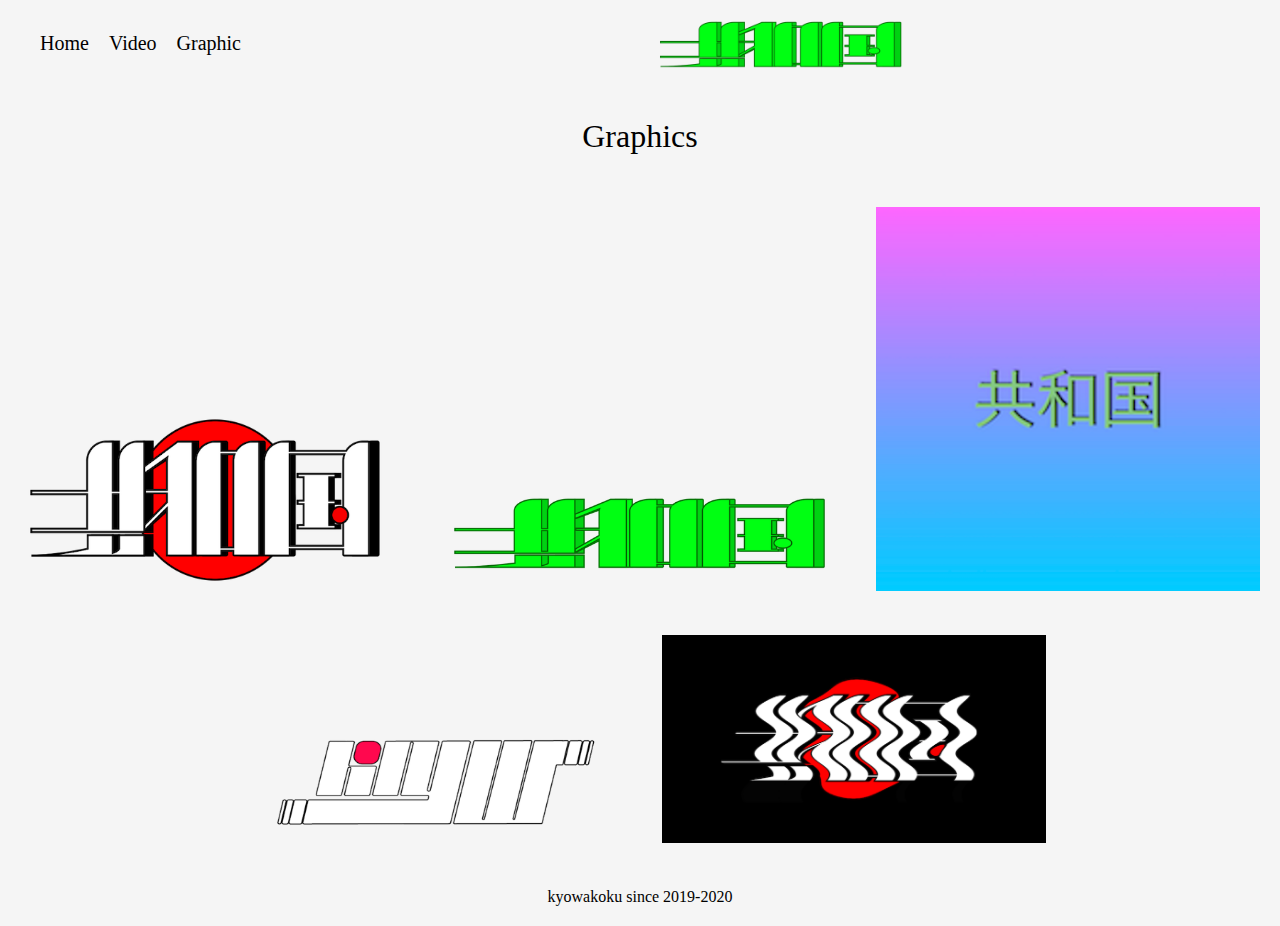
==== graphic.html @ cb159e1c "welcomeページの作成とグラフィック、とビデオページの作成" ====
<!DOCTYPE html>
<html lang="en">
<head>
    <meta charset="UTF-8">
    <meta name="viewport" content="width=device-width, initial-scale=1.0">
    <title>共和国</title>
    <link rel="stylesheet" href="css/normalize.css">
    <link rel="stylesheet" href="css/graphic.css">
    <link rel="stylesheet" href="css/lightgallery.css">
</head>
<body>
    <header>
        <nav>
            <ul class="navigation">
                <li><a href="home.html">Home</a></li>
                <li><a href="video.html">Video</a></li>
                <li><a href="graphic.html">Graphic</a></li>
            </ul>
        </nav>
        <a href="home.html">
            <img src="logo2.png" alt="ロゴ画像" class="logo">
        </a>
    </header>
    <main>
        <div class="title">
            <p>Graphics</p>
        </div>
        <div id="lightgallery">
            <a href="graphics/logo1.png">
                <img src="graphics/logo1.png" alt="共和国最初のロゴ">
            </a>
            <a href="graphics/logo2.png">
                <img src="graphics/logo2.png" alt="共和国のロゴ">
            </a>
            <a href="graphics/kyowakoku.png">
                <img src="graphics/kyowakoku.png" alt="vaporwave風ロゴ">
            </a>
            <a href="graphics/logo_KYW.png">
                <img src="graphics/logo_KYW.png" alt="KYW Logo">
            </a>
            <a href="graphics/PulseNoise_kyowakokuLogo.png">
                <img src="graphics/PulseNoise_kyowakokuLogo.png" alt="ノイズの入ったロゴ">
            </a>
        </div>
    </main>
    <footer>
        <p class="copy-right">kyowakoku since 2019-2020</p>
    </footer>

    <script src="js/lightgallery.min.js"></script>
    <script src="js/lg-thumbnail.min.js"></script>
    <script src="js/lg-fullscreen.min.js"></script>
    <script src="js/lg-hash.min.js"></script>
    <script src="js/lg-pager.min.js"></script>
    <script src="js/lg-share.min.js"></script>
    <script>
        lightGallery(document.getElementById('lightgallery'));
    </script>
</body>
</html>
---- css/graphic.css ----
@charset "utf-8";

html {
    font-size: 100%;
}

body {
    background-color: rgb(245, 245, 245);
}

nav a {
    text-decoration: none;
    position: relative;
    display: inline-block;
}

nav a::after {
    position: absolute;
    bottom: -4px;
    left: 0;
    content: '';
    width: 100%;
    height: 2px;
    background: #333;
    transform: scale(0, 1);
    transform-origin: center top;
    transition: transform 0.3s;
}

nav a:hover::after {
    transform: scale(1, 1);
}

img {
    max-width: 100%;
    margin: auto;
}

header {
    display: flex;
    margin-bottom: 20px;
}

header a {
    margin: 0 auto;
}

header .logo {
    width: 250px;
}

nav {
    text-align: center;
    margin: auto 30px;
}

.navigation {
    display: flex;
    padding: 0;
    list-style: none;
    font-size: 20px;
}

.navigation li {
    margin: 0 10px;
}

.navigation a {
    color: black;
}

.title {
    font-size: 32px;
    text-align: center;
}

main {
    text-align: center;
}

main a {
    text-decoration: none;
    list-style: none;
}

main img {
    width: 30%;
    height: 30%;
    margin: 20px;
}

footer .copy-right {
    text-align: center;
    margin: 20px 0;
}
---- css/lightgallery.css ----
@font-face {
  font-family: 'lg';
  src: url("../fonts/lg.eot?n1z373");
  src: url("../fonts/lg.eot?#iefixn1z373") format("embedded-opentype"), url("../fonts/lg.woff?n1z373") format("woff"), url("../fonts/lg.ttf?n1z373") format("truetype"), url("../fonts/lg.svg?n1z373#lg") format("svg");
  font-weight: normal;
  font-style: normal;
}

.lg-icon {
  font-family: 'lg';
  speak: none;
  font-style: normal;
  font-weight: normal;
  font-variant: normal;
  text-transform: none;
  line-height: 1;
  /* Better Font Rendering =========== */
  -webkit-font-smoothing: antialiased;
  -moz-osx-font-smoothing: grayscale;
}

.lg-actions .lg-next, .lg-actions .lg-prev {
  background-color: rgba(0, 0, 0, 0.45);
  border-radius: 2px;
  color: #999;
  cursor: pointer;
  display: block;
  font-size: 22px;
  margin-top: -10px;
  padding: 8px 10px 9px;
  position: absolute;
  top: 50%;
  z-index: 1080;
  outline: none;
  border: none;
  background-color: transparent;
}

.lg-actions .lg-next.disabled, .lg-actions .lg-prev.disabled {
  pointer-events: none;
  opacity: 0.5;
}

.lg-actions .lg-next:hover, .lg-actions .lg-prev:hover {
  color: #FFF;
}

.lg-actions .lg-next {
  right: 20px;
}

.lg-actions .lg-next:before {
  content: "\e095";
}

.lg-actions .lg-prev {
  left: 20px;
}

.lg-actions .lg-prev:after {
  content: "\e094";
}

@-webkit-keyframes lg-right-end {
  0% {
    left: 0;
  }
  50% {
    left: -30px;
  }
  100% {
    left: 0;
  }
}

@-moz-keyframes lg-right-end {
  0% {
    left: 0;
  }
  50% {
    left: -30px;
  }
  100% {
    left: 0;
  }
}

@-ms-keyframes lg-right-end {
  0% {
    left: 0;
  }
  50% {
    left: -30px;
  }
  100% {
    left: 0;
  }
}

@keyframes lg-right-end {
  0% {
    left: 0;
  }
  50% {
    left: -30px;
  }
  100% {
    left: 0;
  }
}

@-webkit-keyframes lg-left-end {
  0% {
    left: 0;
  }
  50% {
    left: 30px;
  }
  100% {
    left: 0;
  }
}

@-moz-keyframes lg-left-end {
  0% {
    left: 0;
  }
  50% {
    left: 30px;
  }
  100% {
    left: 0;
  }
}

@-ms-keyframes lg-left-end {
  0% {
    left: 0;
  }
  50% {
    left: 30px;
  }
  100% {
    left: 0;
  }
}

@keyframes lg-left-end {
  0% {
    left: 0;
  }
  50% {
    left: 30px;
  }
  100% {
    left: 0;
  }
}

.lg-outer.lg-right-end .lg-object {
  -webkit-animation: lg-right-end 0.3s;
  -o-animation: lg-right-end 0.3s;
  animation: lg-right-end 0.3s;
  position: relative;
}

.lg-outer.lg-left-end .lg-object {
  -webkit-animation: lg-left-end 0.3s;
  -o-animation: lg-left-end 0.3s;
  animation: lg-left-end 0.3s;
  position: relative;
}

.lg-toolbar {
  z-index: 1082;
  left: 0;
  position: absolute;
  top: 0;
  width: 100%;
  background-color: rgba(0, 0, 0, 0.45);
}

.lg-toolbar .lg-icon {
  color: #999;
  cursor: pointer;
  float: right;
  font-size: 24px;
  height: 47px;
  line-height: 27px;
  padding: 10px 0;
  text-align: center;
  width: 50px;
  text-decoration: none !important;
  outline: medium none;
  background: none;
  border: none;
  box-shadow: none;
  -webkit-transition: color 0.2s linear;
  -o-transition: color 0.2s linear;
  transition: color 0.2s linear;
}

.lg-toolbar .lg-icon:hover {
  color: #FFF;
}

.lg-toolbar .lg-close:after {
  content: "\e070";
}

.lg-toolbar .lg-download:after {
  content: "\e0f2";
}

.lg-sub-html {
  background-color: rgba(0, 0, 0, 0.45);
  bottom: 0;
  color: #EEE;
  font-size: 16px;
  left: 0;
  padding: 10px 40px;
  position: fixed;
  right: 0;
  text-align: center;
  z-index: 1080;
}

.lg-sub-html h4 {
  margin: 0;
  font-size: 13px;
  font-weight: bold;
}

.lg-sub-html p {
  font-size: 12px;
  margin: 5px 0 0;
}

#lg-counter {
  color: #999;
  display: inline-block;
  font-size: 16px;
  padding-left: 20px;
  padding-top: 12px;
  vertical-align: middle;
}

.lg-toolbar, .lg-prev, .lg-next {
  opacity: 1;
  -webkit-transition: -webkit-transform 0.35s cubic-bezier(0, 0, 0.25, 1) 0s, opacity 0.35s cubic-bezier(0, 0, 0.25, 1) 0s, color 0.2s linear;
  -moz-transition: -moz-transform 0.35s cubic-bezier(0, 0, 0.25, 1) 0s, opacity 0.35s cubic-bezier(0, 0, 0.25, 1) 0s, color 0.2s linear;
  -o-transition: -o-transform 0.35s cubic-bezier(0, 0, 0.25, 1) 0s, opacity 0.35s cubic-bezier(0, 0, 0.25, 1) 0s, color 0.2s linear;
  transition: transform 0.35s cubic-bezier(0, 0, 0.25, 1) 0s, opacity 0.35s cubic-bezier(0, 0, 0.25, 1) 0s, color 0.2s linear;
}

.lg-hide-items .lg-prev {
  opacity: 0;
  -webkit-transform: translate3d(-10px, 0, 0);
  transform: translate3d(-10px, 0, 0);
}

.lg-hide-items .lg-next {
  opacity: 0;
  -webkit-transform: translate3d(10px, 0, 0);
  transform: translate3d(10px, 0, 0);
}

.lg-hide-items .lg-toolbar {
  opacity: 0;
  -webkit-transform: translate3d(0, -10px, 0);
  transform: translate3d(0, -10px, 0);
}

body:not(.lg-from-hash) .lg-outer.lg-start-zoom .lg-object {
  -webkit-transform: scale3d(0.5, 0.5, 0.5);
  transform: scale3d(0.5, 0.5, 0.5);
  opacity: 0;
  -webkit-transition: -webkit-transform 250ms cubic-bezier(0, 0, 0.25, 1) 0s, opacity 250ms cubic-bezier(0, 0, 0.25, 1) !important;
  -moz-transition: -moz-transform 250ms cubic-bezier(0, 0, 0.25, 1) 0s, opacity 250ms cubic-bezier(0, 0, 0.25, 1) !important;
  -o-transition: -o-transform 250ms cubic-bezier(0, 0, 0.25, 1) 0s, opacity 250ms cubic-bezier(0, 0, 0.25, 1) !important;
  transition: transform 250ms cubic-bezier(0, 0, 0.25, 1) 0s, opacity 250ms cubic-bezier(0, 0, 0.25, 1) !important;
  -webkit-transform-origin: 50% 50%;
  -moz-transform-origin: 50% 50%;
  -ms-transform-origin: 50% 50%;
  transform-origin: 50% 50%;
}

body:not(.lg-from-hash) .lg-outer.lg-start-zoom .lg-item.lg-complete .lg-object {
  -webkit-transform: scale3d(1, 1, 1);
  transform: scale3d(1, 1, 1);
  opacity: 1;
}

.lg-outer .lg-thumb-outer {
  background-color: #0D0A0A;
  bottom: 0;
  position: absolute;
  width: 100%;
  z-index: 1080;
  max-height: 350px;
  -webkit-transform: translate3d(0, 100%, 0);
  transform: translate3d(0, 100%, 0);
  -webkit-transition: -webkit-transform 0.25s cubic-bezier(0, 0, 0.25, 1) 0s;
  -moz-transition: -moz-transform 0.25s cubic-bezier(0, 0, 0.25, 1) 0s;
  -o-transition: -o-transform 0.25s cubic-bezier(0, 0, 0.25, 1) 0s;
  transition: transform 0.25s cubic-bezier(0, 0, 0.25, 1) 0s;
}

.lg-outer .lg-thumb-outer.lg-grab .lg-thumb-item {
  cursor: -webkit-grab;
  cursor: -moz-grab;
  cursor: -o-grab;
  cursor: -ms-grab;
  cursor: grab;
}

.lg-outer .lg-thumb-outer.lg-grabbing .lg-thumb-item {
  cursor: move;
  cursor: -webkit-grabbing;
  cursor: -moz-grabbing;
  cursor: -o-grabbing;
  cursor: -ms-grabbing;
  cursor: grabbing;
}

.lg-outer .lg-thumb-outer.lg-dragging .lg-thumb {
  -webkit-transition-duration: 0s !important;
  transition-duration: 0s !important;
}

.lg-outer.lg-thumb-open .lg-thumb-outer {
  -webkit-transform: translate3d(0, 0%, 0);
  transform: translate3d(0, 0%, 0);
}

.lg-outer .lg-thumb {
  padding: 10px 0;
  height: 100%;
  margin-bottom: -5px;
}

.lg-outer .lg-thumb-item {
  border-radius: 5px;
  cursor: pointer;
  float: left;
  overflow: hidden;
  height: 100%;
  border: 2px solid #FFF;
  border-radius: 4px;
  margin-bottom: 5px;
}

@media (min-width: 1025px) {
  .lg-outer .lg-thumb-item {
    -webkit-transition: border-color 0.25s ease;
    -o-transition: border-color 0.25s ease;
    transition: border-color 0.25s ease;
  }
}

.lg-outer .lg-thumb-item.active, .lg-outer .lg-thumb-item:hover {
  border-color: #a90707;
}

.lg-outer .lg-thumb-item img {
  width: 100%;
  height: 100%;
  object-fit: cover;
}

.lg-outer.lg-has-thumb .lg-item {
  padding-bottom: 120px;
}

.lg-outer.lg-can-toggle .lg-item {
  padding-bottom: 0;
}

.lg-outer.lg-pull-caption-up .lg-sub-html {
  -webkit-transition: bottom 0.25s ease;
  -o-transition: bottom 0.25s ease;
  transition: bottom 0.25s ease;
}

.lg-outer.lg-pull-caption-up.lg-thumb-open .lg-sub-html {
  bottom: 100px;
}

.lg-outer .lg-toggle-thumb {
  background-color: #0D0A0A;
  border-radius: 2px 2px 0 0;
  color: #999;
  cursor: pointer;
  font-size: 24px;
  height: 39px;
  line-height: 27px;
  padding: 5px 0;
  position: absolute;
  right: 20px;
  text-align: center;
  top: -39px;
  width: 50px;
  outline: medium none;
  border: none;
}

.lg-outer .lg-toggle-thumb:after {
  content: "\e1ff";
}

.lg-outer .lg-toggle-thumb:hover {
  color: #FFF;
}

.lg-outer .lg-video-cont {
  display: inline-block;
  vertical-align: middle;
  max-width: 1140px;
  max-height: 100%;
  width: 100%;
  padding: 0 5px;
}

.lg-outer .lg-video {
  width: 100%;
  height: 0;
  padding-bottom: 56.25%;
  overflow: hidden;
  position: relative;
}

.lg-outer .lg-video .lg-object {
  display: inline-block;
  position: absolute;
  top: 0;
  left: 0;
  width: 100% !important;
  height: 100% !important;
}

.lg-outer .lg-video .lg-video-play {
  width: 84px;
  height: 59px;
  position: absolute;
  left: 50%;
  top: 50%;
  margin-left: -42px;
  margin-top: -30px;
  z-index: 1080;
  cursor: pointer;
}

.lg-outer .lg-has-vimeo .lg-video-play {
  background: url("../img/vimeo-play.png") no-repeat scroll 0 0 transparent;
}

.lg-outer .lg-has-vimeo:hover .lg-video-play {
  background: url("../img/vimeo-play.png") no-repeat scroll 0 -58px transparent;
}

.lg-outer .lg-has-html5 .lg-video-play {
  background: transparent url("../img/video-play.png") no-repeat scroll 0 0;
  height: 64px;
  margin-left: -32px;
  margin-top: -32px;
  width: 64px;
  opacity: 0.8;
}

.lg-outer .lg-has-html5:hover .lg-video-play {
  opacity: 1;
}

.lg-outer .lg-has-youtube .lg-video-play {
  background: url("../img/youtube-play.png") no-repeat scroll 0 0 transparent;
}

.lg-outer .lg-has-youtube:hover .lg-video-play {
  background: url("../img/youtube-play.png") no-repeat scroll 0 -60px transparent;
}

.lg-outer .lg-video-object {
  width: 100% !important;
  height: 100% !important;
  position: absolute;
  top: 0;
  left: 0;
}

.lg-outer .lg-has-video .lg-video-object {
  visibility: hidden;
}

.lg-outer .lg-has-video.lg-video-playing .lg-object, .lg-outer .lg-has-video.lg-video-playing .lg-video-play {
  display: none;
}

.lg-outer .lg-has-video.lg-video-playing .lg-video-object {
  visibility: visible;
}

.lg-progress-bar {
  background-color: #333;
  height: 5px;
  left: 0;
  position: absolute;
  top: 0;
  width: 100%;
  z-index: 1083;
  opacity: 0;
  -webkit-transition: opacity 0.08s ease 0s;
  -moz-transition: opacity 0.08s ease 0s;
  -o-transition: opacity 0.08s ease 0s;
  transition: opacity 0.08s ease 0s;
}

.lg-progress-bar .lg-progress {
  background-color: #a90707;
  height: 5px;
  width: 0;
}

.lg-progress-bar.lg-start .lg-progress {
  width: 100%;
}

.lg-show-autoplay .lg-progress-bar {
  opacity: 1;
}

.lg-autoplay-button:after {
  content: "\e01d";
}

.lg-show-autoplay .lg-autoplay-button:after {
  content: "\e01a";
}

.lg-outer.lg-css3.lg-zoom-dragging .lg-item.lg-complete.lg-zoomable .lg-img-wrap, .lg-outer.lg-css3.lg-zoom-dragging .lg-item.lg-complete.lg-zoomable .lg-image {
  -webkit-transition-duration: 0s;
  transition-duration: 0s;
}

.lg-outer.lg-use-transition-for-zoom .lg-item.lg-complete.lg-zoomable .lg-img-wrap {
  -webkit-transition: -webkit-transform 0.3s cubic-bezier(0, 0, 0.25, 1) 0s;
  -moz-transition: -moz-transform 0.3s cubic-bezier(0, 0, 0.25, 1) 0s;
  -o-transition: -o-transform 0.3s cubic-bezier(0, 0, 0.25, 1) 0s;
  transition: transform 0.3s cubic-bezier(0, 0, 0.25, 1) 0s;
}

.lg-outer.lg-use-left-for-zoom .lg-item.lg-complete.lg-zoomable .lg-img-wrap {
  -webkit-transition: left 0.3s cubic-bezier(0, 0, 0.25, 1) 0s, top 0.3s cubic-bezier(0, 0, 0.25, 1) 0s;
  -moz-transition: left 0.3s cubic-bezier(0, 0, 0.25, 1) 0s, top 0.3s cubic-bezier(0, 0, 0.25, 1) 0s;
  -o-transition: left 0.3s cubic-bezier(0, 0, 0.25, 1) 0s, top 0.3s cubic-bezier(0, 0, 0.25, 1) 0s;
  transition: left 0.3s cubic-bezier(0, 0, 0.25, 1) 0s, top 0.3s cubic-bezier(0, 0, 0.25, 1) 0s;
}

.lg-outer .lg-item.lg-complete.lg-zoomable .lg-img-wrap {
  -webkit-transform: translate3d(0, 0, 0);
  transform: translate3d(0, 0, 0);
  -webkit-backface-visibility: hidden;
  -moz-backface-visibility: hidden;
  backface-visibility: hidden;
}

.lg-outer .lg-item.lg-complete.lg-zoomable .lg-image {
  -webkit-transform: scale3d(1, 1, 1);
  transform: scale3d(1, 1, 1);
  -webkit-transition: -webkit-transform 0.3s cubic-bezier(0, 0, 0.25, 1) 0s, opacity 0.15s !important;
  -moz-transition: -moz-transform 0.3s cubic-bezier(0, 0, 0.25, 1) 0s, opacity 0.15s !important;
  -o-transition: -o-transform 0.3s cubic-bezier(0, 0, 0.25, 1) 0s, opacity 0.15s !important;
  transition: transform 0.3s cubic-bezier(0, 0, 0.25, 1) 0s, opacity 0.15s !important;
  -webkit-transform-origin: 0 0;
  -moz-transform-origin: 0 0;
  -ms-transform-origin: 0 0;
  transform-origin: 0 0;
  -webkit-backface-visibility: hidden;
  -moz-backface-visibility: hidden;
  backface-visibility: hidden;
}

#lg-zoom-in:after {
  content: "\e311";
}

#lg-actual-size {
  font-size: 20px;
}

#lg-actual-size:after {
  content: "\e033";
}

#lg-zoom-out {
  opacity: 0.5;
  pointer-events: none;
}

#lg-zoom-out:after {
  content: "\e312";
}

.lg-zoomed #lg-zoom-out {
  opacity: 1;
  pointer-events: auto;
}

.lg-outer .lg-pager-outer {
  bottom: 60px;
  left: 0;
  position: absolute;
  right: 0;
  text-align: center;
  z-index: 1080;
  height: 10px;
}

.lg-outer .lg-pager-outer.lg-pager-hover .lg-pager-cont {
  overflow: visible;
}

.lg-outer .lg-pager-cont {
  cursor: pointer;
  display: inline-block;
  overflow: hidden;
  position: relative;
  vertical-align: top;
  margin: 0 5px;
}

.lg-outer .lg-pager-cont:hover .lg-pager-thumb-cont {
  opacity: 1;
  -webkit-transform: translate3d(0, 0, 0);
  transform: translate3d(0, 0, 0);
}

.lg-outer .lg-pager-cont.lg-pager-active .lg-pager {
  box-shadow: 0 0 0 2px white inset;
}

.lg-outer .lg-pager-thumb-cont {
  background-color: #fff;
  color: #FFF;
  bottom: 100%;
  height: 83px;
  left: 0;
  margin-bottom: 20px;
  margin-left: -60px;
  opacity: 0;
  padding: 5px;
  position: absolute;
  width: 120px;
  border-radius: 3px;
  -webkit-transition: opacity 0.15s ease 0s, -webkit-transform 0.15s ease 0s;
  -moz-transition: opacity 0.15s ease 0s, -moz-transform 0.15s ease 0s;
  -o-transition: opacity 0.15s ease 0s, -o-transform 0.15s ease 0s;
  transition: opacity 0.15s ease 0s, transform 0.15s ease 0s;
  -webkit-transform: translate3d(0, 5px, 0);
  transform: translate3d(0, 5px, 0);
}

.lg-outer .lg-pager-thumb-cont img {
  width: 100%;
  height: 100%;
}

.lg-outer .lg-pager {
  background-color: rgba(255, 255, 255, 0.5);
  border-radius: 50%;
  box-shadow: 0 0 0 8px rgba(255, 255, 255, 0.7) inset;
  display: block;
  height: 12px;
  -webkit-transition: box-shadow 0.3s ease 0s;
  -o-transition: box-shadow 0.3s ease 0s;
  transition: box-shadow 0.3s ease 0s;
  width: 12px;
}

.lg-outer .lg-pager:hover, .lg-outer .lg-pager:focus {
  box-shadow: 0 0 0 8px white inset;
}

.lg-outer .lg-caret {
  border-left: 10px solid transparent;
  border-right: 10px solid transparent;
  border-top: 10px dashed;
  bottom: -10px;
  display: inline-block;
  height: 0;
  left: 50%;
  margin-left: -5px;
  position: absolute;
  vertical-align: middle;
  width: 0;
}

.lg-fullscreen:after {
  content: "\e20c";
}

.lg-fullscreen-on .lg-fullscreen:after {
  content: "\e20d";
}

.lg-outer #lg-dropdown-overlay {
  background-color: rgba(0, 0, 0, 0.25);
  bottom: 0;
  cursor: default;
  left: 0;
  position: fixed;
  right: 0;
  top: 0;
  z-index: 1081;
  opacity: 0;
  visibility: hidden;
  -webkit-transition: visibility 0s linear 0.18s, opacity 0.18s linear 0s;
  -o-transition: visibility 0s linear 0.18s, opacity 0.18s linear 0s;
  transition: visibility 0s linear 0.18s, opacity 0.18s linear 0s;
}

.lg-outer.lg-dropdown-active .lg-dropdown, .lg-outer.lg-dropdown-active #lg-dropdown-overlay {
  -webkit-transition-delay: 0s;
  transition-delay: 0s;
  -moz-transform: translate3d(0, 0px, 0);
  -o-transform: translate3d(0, 0px, 0);
  -ms-transform: translate3d(0, 0px, 0);
  -webkit-transform: translate3d(0, 0px, 0);
  transform: translate3d(0, 0px, 0);
  opacity: 1;
  visibility: visible;
}

.lg-outer.lg-dropdown-active #lg-share {
  color: #FFF;
}

.lg-outer .lg-dropdown {
  background-color: #fff;
  border-radius: 2px;
  font-size: 14px;
  list-style-type: none;
  margin: 0;
  padding: 10px 0;
  position: absolute;
  right: 0;
  text-align: left;
  top: 50px;
  opacity: 0;
  visibility: hidden;
  -moz-transform: translate3d(0, 5px, 0);
  -o-transform: translate3d(0, 5px, 0);
  -ms-transform: translate3d(0, 5px, 0);
  -webkit-transform: translate3d(0, 5px, 0);
  transform: translate3d(0, 5px, 0);
  -webkit-transition: -webkit-transform 0.18s linear 0s, visibility 0s linear 0.5s, opacity 0.18s linear 0s;
  -moz-transition: -moz-transform 0.18s linear 0s, visibility 0s linear 0.5s, opacity 0.18s linear 0s;
  -o-transition: -o-transform 0.18s linear 0s, visibility 0s linear 0.5s, opacity 0.18s linear 0s;
  transition: transform 0.18s linear 0s, visibility 0s linear 0.5s, opacity 0.18s linear 0s;
}

.lg-outer .lg-dropdown:after {
  content: "";
  display: block;
  height: 0;
  width: 0;
  position: absolute;
  border: 8px solid transparent;
  border-bottom-color: #FFF;
  right: 16px;
  top: -16px;
}

.lg-outer .lg-dropdown > li:last-child {
  margin-bottom: 0px;
}

.lg-outer .lg-dropdown > li:hover a, .lg-outer .lg-dropdown > li:hover .lg-icon {
  color: #333;
}

.lg-outer .lg-dropdown a {
  color: #333;
  display: block;
  white-space: pre;
  padding: 4px 12px;
  font-family: "Open Sans","Helvetica Neue",Helvetica,Arial,sans-serif;
  font-size: 12px;
}

.lg-outer .lg-dropdown a:hover {
  background-color: rgba(0, 0, 0, 0.07);
}

.lg-outer .lg-dropdown .lg-dropdown-text {
  display: inline-block;
  line-height: 1;
  margin-top: -3px;
  vertical-align: middle;
}

.lg-outer .lg-dropdown .lg-icon {
  color: #333;
  display: inline-block;
  float: none;
  font-size: 20px;
  height: auto;
  line-height: 1;
  margin-right: 8px;
  padding: 0;
  vertical-align: middle;
  width: auto;
}

.lg-outer #lg-share {
  position: relative;
}

.lg-outer #lg-share:after {
  content: "\e80d";
}

.lg-outer #lg-share-facebook .lg-icon {
  color: #3b5998;
}

.lg-outer #lg-share-facebook .lg-icon:after {
  content: "\e901";
}

.lg-outer #lg-share-twitter .lg-icon {
  color: #00aced;
}

.lg-outer #lg-share-twitter .lg-icon:after {
  content: "\e904";
}

.lg-outer #lg-share-googleplus .lg-icon {
  color: #dd4b39;
}

.lg-outer #lg-share-googleplus .lg-icon:after {
  content: "\e902";
}

.lg-outer #lg-share-pinterest .lg-icon {
  color: #cb2027;
}

.lg-outer #lg-share-pinterest .lg-icon:after {
  content: "\e903";
}

.group {
  *zoom: 1;
}

.group:before, .group:after {
  display: table;
  content: "";
  line-height: 0;
}

.group:after {
  clear: both;
}

.lg-outer {
  width: 100%;
  height: 100%;
  position: fixed;
  top: 0;
  left: 0;
  z-index: 1050;
  opacity: 0;
  outline: none;
  -webkit-transition: opacity 0.15s ease 0s;
  -o-transition: opacity 0.15s ease 0s;
  transition: opacity 0.15s ease 0s;
}

.lg-outer * {
  -webkit-box-sizing: border-box;
  -moz-box-sizing: border-box;
  box-sizing: border-box;
}

.lg-outer.lg-visible {
  opacity: 1;
}

.lg-outer.lg-css3 .lg-item.lg-prev-slide, .lg-outer.lg-css3 .lg-item.lg-next-slide, .lg-outer.lg-css3 .lg-item.lg-current {
  -webkit-transition-duration: inherit !important;
  transition-duration: inherit !important;
  -webkit-transition-timing-function: inherit !important;
  transition-timing-function: inherit !important;
}

.lg-outer.lg-css3.lg-dragging .lg-item.lg-prev-slide, .lg-outer.lg-css3.lg-dragging .lg-item.lg-next-slide, .lg-outer.lg-css3.lg-dragging .lg-item.lg-current {
  -webkit-transition-duration: 0s !important;
  transition-duration: 0s !important;
  opacity: 1;
}

.lg-outer.lg-grab img.lg-object {
  cursor: -webkit-grab;
  cursor: -moz-grab;
  cursor: -o-grab;
  cursor: -ms-grab;
  cursor: grab;
}

.lg-outer.lg-grabbing img.lg-object {
  cursor: move;
  cursor: -webkit-grabbing;
  cursor: -moz-grabbing;
  cursor: -o-grabbing;
  cursor: -ms-grabbing;
  cursor: grabbing;
}

.lg-outer .lg {
  height: 100%;
  width: 100%;
  position: relative;
  overflow: hidden;
  margin-left: auto;
  margin-right: auto;
  max-width: 100%;
  max-height: 100%;
}

.lg-outer .lg-inner {
  width: 100%;
  height: 100%;
  position: absolute;
  left: 0;
  top: 0;
  white-space: nowrap;
}

.lg-outer .lg-item {
  background: url("../img/loading.gif") no-repeat scroll center center transparent;
  display: none !important;
}

.lg-outer.lg-css3 .lg-prev-slide, .lg-outer.lg-css3 .lg-current, .lg-outer.lg-css3 .lg-next-slide {
  display: inline-block !important;
}

.lg-outer.lg-css .lg-current {
  display: inline-block !important;
}

.lg-outer .lg-item, .lg-outer .lg-img-wrap {
  display: inline-block;
  text-align: center;
  position: absolute;
  width: 100%;
  height: 100%;
}

.lg-outer .lg-item:before, .lg-outer .lg-img-wrap:before {
  content: "";
  display: inline-block;
  height: 50%;
  width: 1px;
  margin-right: -1px;
}

.lg-outer .lg-img-wrap {
  position: absolute;
  padding: 0 5px;
  left: 0;
  right: 0;
  top: 0;
  bottom: 0;
}

.lg-outer .lg-item.lg-complete {
  background-image: none;
}

.lg-outer .lg-item.lg-current {
  z-index: 1060;
}

.lg-outer .lg-image {
  display: inline-block;
  vertical-align: middle;
  max-width: 100%;
  max-height: 100%;
  width: auto !important;
  height: auto !important;
}

.lg-outer.lg-show-after-load .lg-item .lg-object, .lg-outer.lg-show-after-load .lg-item .lg-video-play {
  opacity: 0;
  -webkit-transition: opacity 0.15s ease 0s;
  -o-transition: opacity 0.15s ease 0s;
  transition: opacity 0.15s ease 0s;
}

.lg-outer.lg-show-after-load .lg-item.lg-complete .lg-object, .lg-outer.lg-show-after-load .lg-item.lg-complete .lg-video-play {
  opacity: 1;
}

.lg-outer .lg-empty-html {
  display: none;
}

.lg-outer.lg-hide-download #lg-download {
  display: none;
}

.lg-backdrop {
  position: fixed;
  top: 0;
  left: 0;
  right: 0;
  bottom: 0;
  z-index: 1040;
  background-color: #000;
  opacity: 0;
  -webkit-transition: opacity 0.15s ease 0s;
  -o-transition: opacity 0.15s ease 0s;
  transition: opacity 0.15s ease 0s;
}

.lg-backdrop.in {
  opacity: 1;
}

.lg-css3.lg-no-trans .lg-prev-slide, .lg-css3.lg-no-trans .lg-next-slide, .lg-css3.lg-no-trans .lg-current {
  -webkit-transition: none 0s ease 0s !important;
  -moz-transition: none 0s ease 0s !important;
  -o-transition: none 0s ease 0s !important;
  transition: none 0s ease 0s !important;
}

.lg-css3.lg-use-css3 .lg-item {
  -webkit-backface-visibility: hidden;
  -moz-backface-visibility: hidden;
  backface-visibility: hidden;
}

.lg-css3.lg-use-left .lg-item {
  -webkit-backface-visibility: hidden;
  -moz-backface-visibility: hidden;
  backface-visibility: hidden;
}

.lg-css3.lg-fade .lg-item {
  opacity: 0;
}

.lg-css3.lg-fade .lg-item.lg-current {
  opacity: 1;
}

.lg-css3.lg-fade .lg-item.lg-prev-slide, .lg-css3.lg-fade .lg-item.lg-next-slide, .lg-css3.lg-fade .lg-item.lg-current {
  -webkit-transition: opacity 0.1s ease 0s;
  -moz-transition: opacity 0.1s ease 0s;
  -o-transition: opacity 0.1s ease 0s;
  transition: opacity 0.1s ease 0s;
}

.lg-css3.lg-slide.lg-use-css3 .lg-item {
  opacity: 0;
}

.lg-css3.lg-slide.lg-use-css3 .lg-item.lg-prev-slide {
  -webkit-transform: translate3d(-100%, 0, 0);
  transform: translate3d(-100%, 0, 0);
}

.lg-css3.lg-slide.lg-use-css3 .lg-item.lg-next-slide {
  -webkit-transform: translate3d(100%, 0, 0);
  transform: translate3d(100%, 0, 0);
}

.lg-css3.lg-slide.lg-use-css3 .lg-item.lg-current {
  -webkit-transform: translate3d(0, 0, 0);
  transform: translate3d(0, 0, 0);
  opacity: 1;
}

.lg-css3.lg-slide.lg-use-css3 .lg-item.lg-prev-slide, .lg-css3.lg-slide.lg-use-css3 .lg-item.lg-next-slide, .lg-css3.lg-slide.lg-use-css3 .lg-item.lg-current {
  -webkit-transition: -webkit-transform 1s cubic-bezier(0, 0, 0.25, 1) 0s, opacity 0.1s ease 0s;
  -moz-transition: -moz-transform 1s cubic-bezier(0, 0, 0.25, 1) 0s, opacity 0.1s ease 0s;
  -o-transition: -o-transform 1s cubic-bezier(0, 0, 0.25, 1) 0s, opacity 0.1s ease 0s;
  transition: transform 1s cubic-bezier(0, 0, 0.25, 1) 0s, opacity 0.1s ease 0s;
}

.lg-css3.lg-slide.lg-use-left .lg-item {
  opacity: 0;
  position: absolute;
  left: 0;
}

.lg-css3.lg-slide.lg-use-left .lg-item.lg-prev-slide {
  left: -100%;
}

.lg-css3.lg-slide.lg-use-left .lg-item.lg-next-slide {
  left: 100%;
}

.lg-css3.lg-slide.lg-use-left .lg-item.lg-current {
  left: 0;
  opacity: 1;
}

.lg-css3.lg-slide.lg-use-left .lg-item.lg-prev-slide, .lg-css3.lg-slide.lg-use-left .lg-item.lg-next-slide, .lg-css3.lg-slide.lg-use-left .lg-item.lg-current {
  -webkit-transition: left 1s cubic-bezier(0, 0, 0.25, 1) 0s, opacity 0.1s ease 0s;
  -moz-transition: left 1s cubic-bezier(0, 0, 0.25, 1) 0s, opacity 0.1s ease 0s;
  -o-transition: left 1s cubic-bezier(0, 0, 0.25, 1) 0s, opacity 0.1s ease 0s;
  transition: left 1s cubic-bezier(0, 0, 0.25, 1) 0s, opacity 0.1s ease 0s;
}
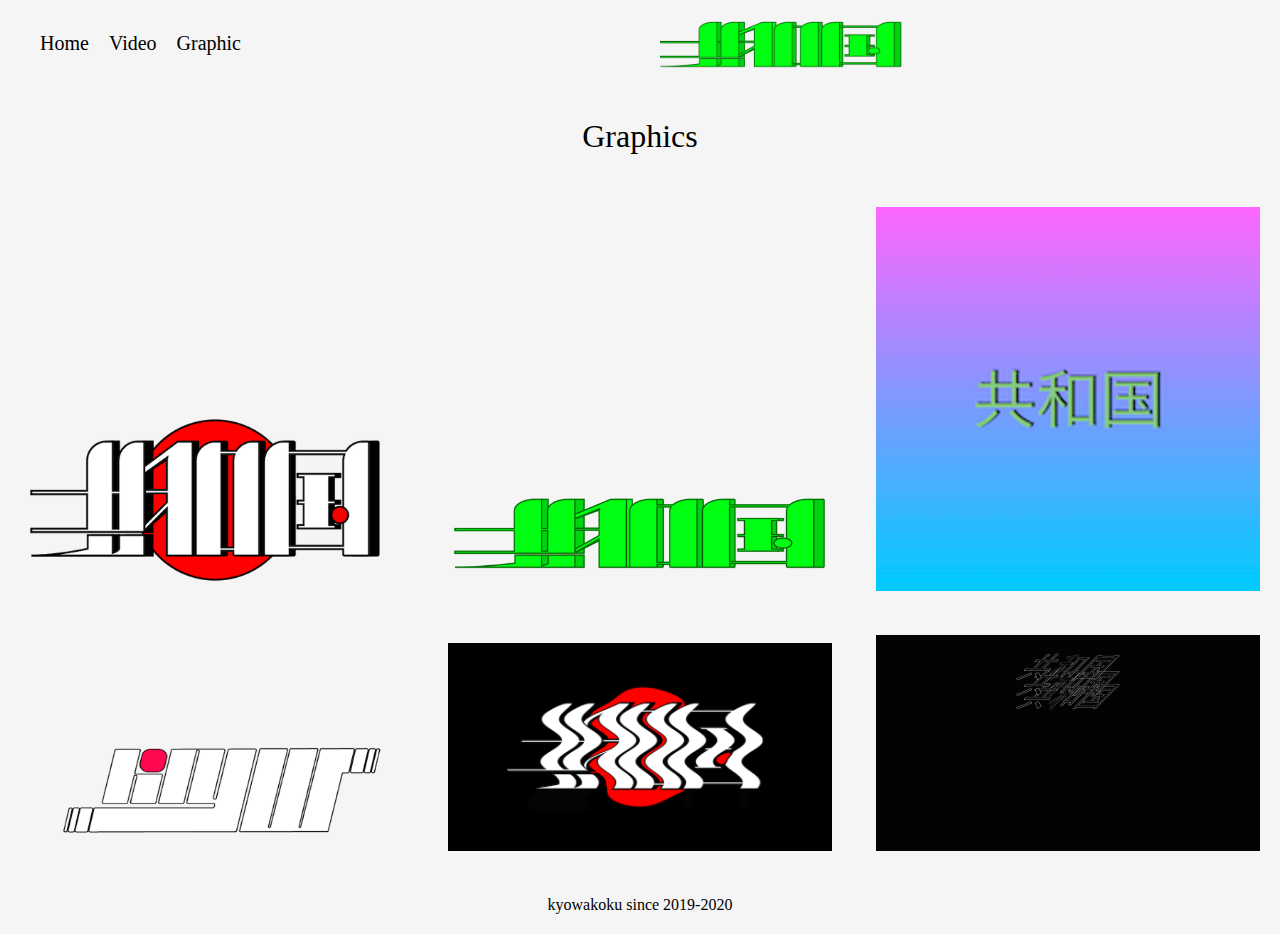
==== commit 3c70787b: "Gifと動画の追加" ====
--- a/graphic.html
+++ b/graphic.html
@@ -41,6 +41,9 @@
             <a href="graphics/PulseNoise_kyowakokuLogo.png">
                 <img src="graphics/PulseNoise_kyowakokuLogo.png" alt="ノイズの入ったロゴ">
             </a>
+            <a href="graphics/kyowakoku1stvideo05.gif">
+                <img src="graphics/kyowakoku1stvideo05.gif" alt="KyowakokuのGif">
+            </a>
         </div>
     </main>
     <footer>
